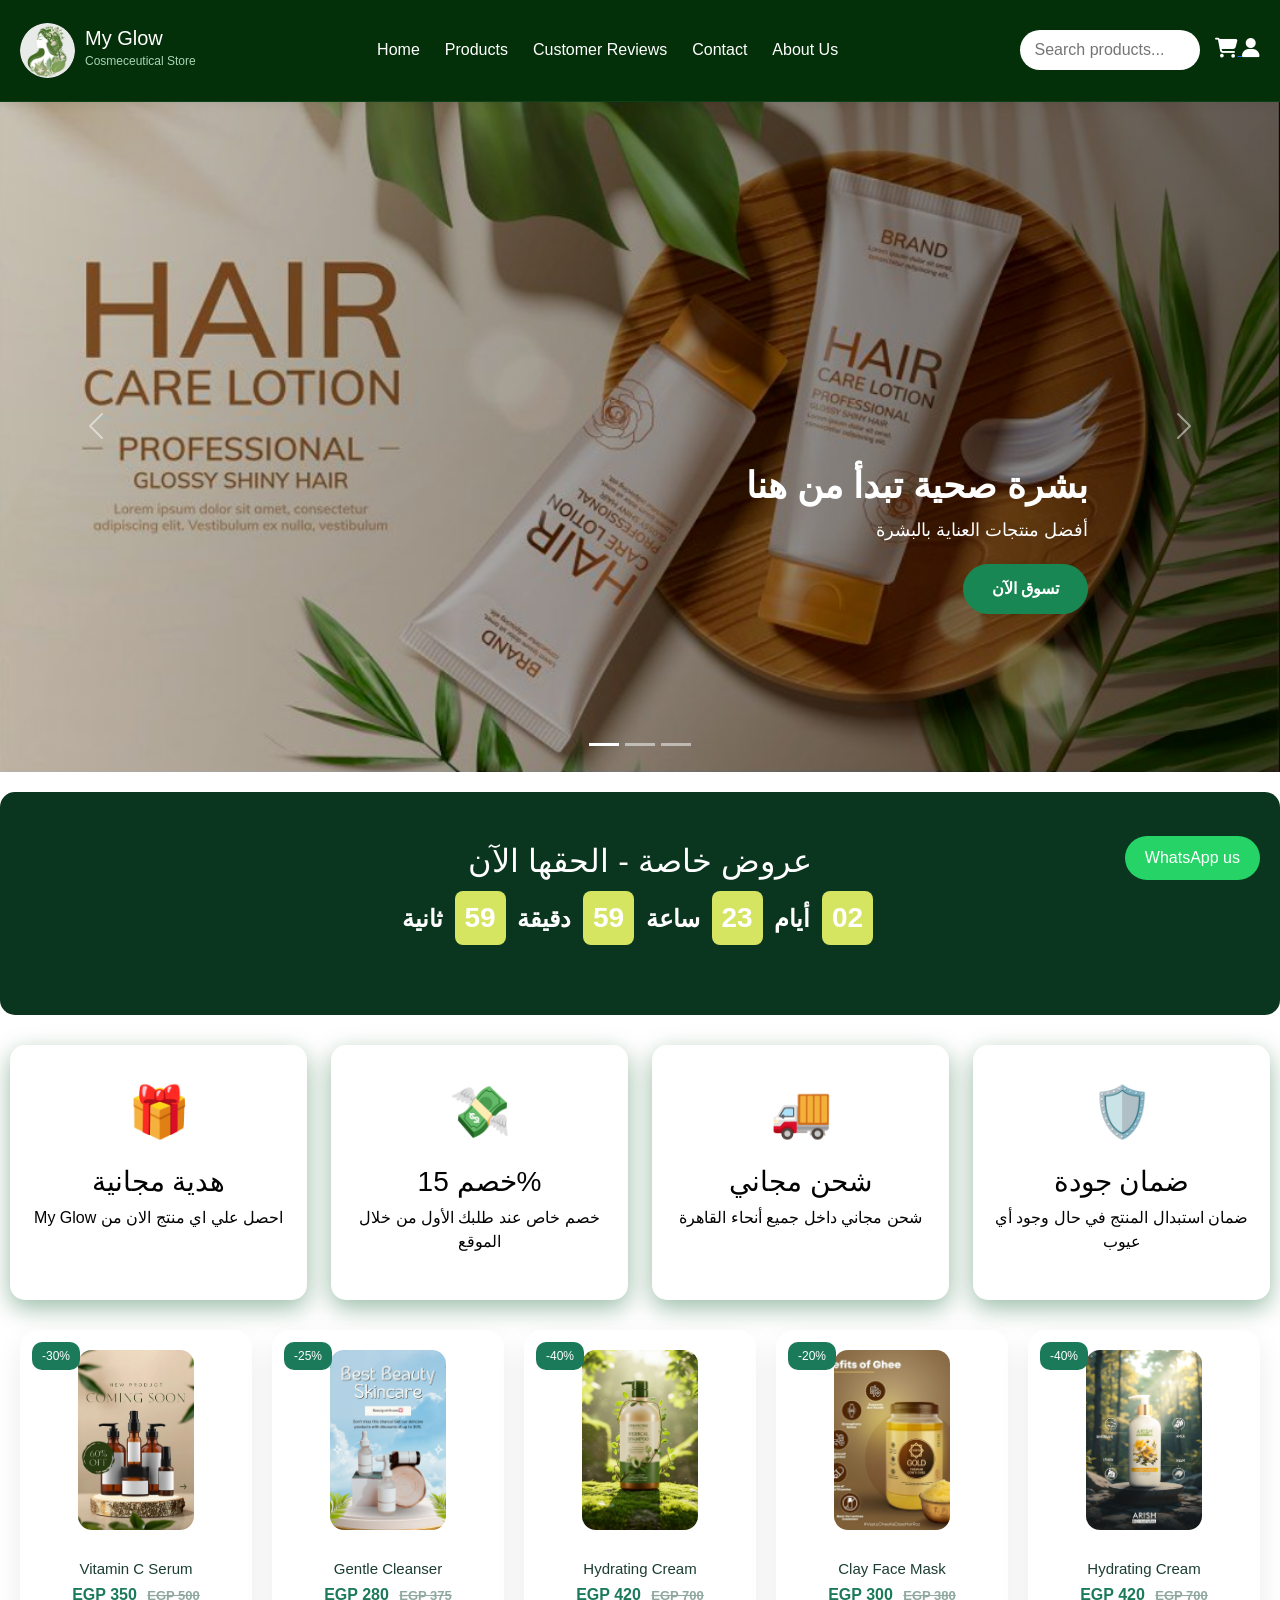
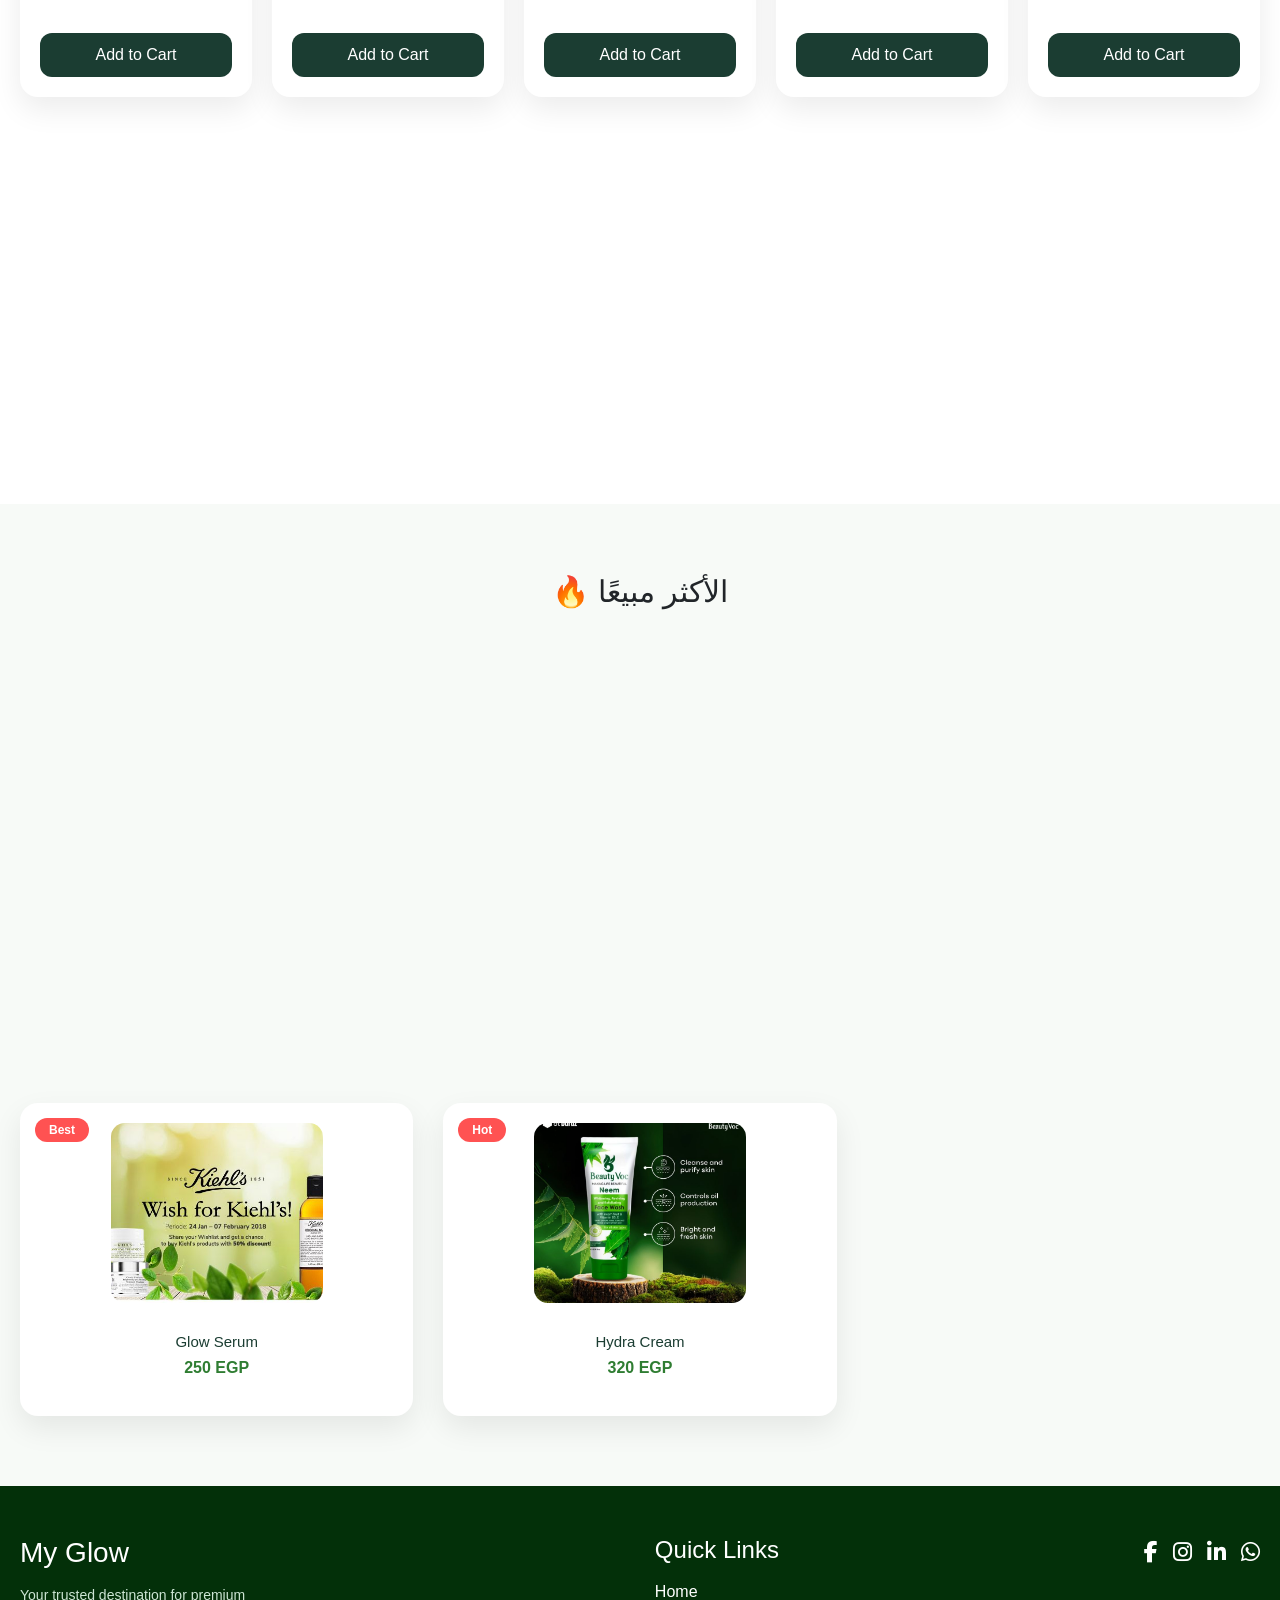
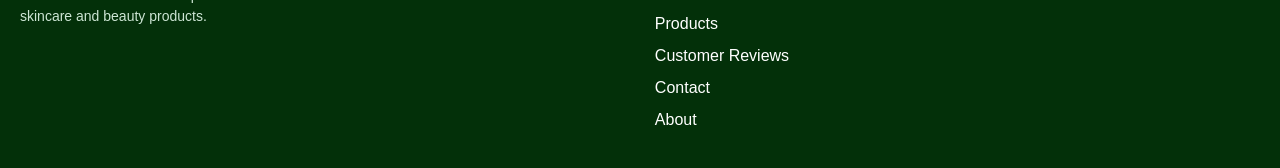
==== index.html @ b7c1fdb4 "first commit" ====
<!DOCTYPE html>
<html lang="en">

<head>
  <meta charset="UTF-8">
  <meta name="viewport" content="width=device-width, initial-scale=1.0">

  <meta name="description"
    content="My Glow Skin Care - Your ultimate guide to healthy and glowing skin. Discover the latest tips, product reviews, and natural remedies tailored for all My Glow types. Visit us now for expert advice and quality products." />

  <title> My Glow </title>
  <link rel="stylesheet" href="https://cdnjs.cloudflare.com/ajax/libs/font-awesome/6.4.0/css/all.min.css" />
  <link href="https://cdn.jsdelivr.net/npm/bootstrap@5.3.0/dist/css/bootstrap.min.css" rel="stylesheet" />
  <link href="/img/logoo.jpg" type="image/x-icon" rel="icon" />
  <link rel="stylesheet" href="Home.css">

</head>
<body>
  <header class="navbar">
  <div class="container">

    <!-- Logo -->
    <div class="logo">
      <img src="logoo.jpg" alt="Logo">

      <div class="logo-text">
        <h2>My Glow</h2>
        <span>Cosmeceutical Store</span>
      </div>
    </div>

    <!-- Menu Toggle (Mobile) -->
    <div class="menu-toggle" aria-label="Toggle Menu" role="button" tabindex="0">
      <span></span>
      <span></span>
      <span></span>
    </div>

    <!-- Menu -->
    <ul class="nav-links">
      <li><a href="index.html">Home</a></li>
      <li><a href="/pro.html">Products</a></li>
      <li><a href="/Customer.html">Customer Reviews </a></li>
      <li><a href="contact.html">Contact</a></li>
      <li><a href="about.html">About Us</a></li>
    </ul>

    <!-- Search & Icons -->
    <div class="nav-actions">
      <div class="search-box">
        <input type="text" placeholder="Search products...">
      </div>
      <div class="icons">
        <a href="/cart" aria-label="عربة الدفع">
          <i class="fas fa-shopping-cart"></i>
        </a>
        <a href="register.html" aria-label="حساب المستخدم">
          <i class="fas fa-user"></i>
        </a>
      </div>
    </div>

  </div>
</header>
  <section class="hero-slider" aria-label="عروض مميزة">
    <div id="mainSlider" class="carousel slide" data-bs-ride="carousel">

      <!-- Indicators -->
      <div class="carousel-indicators">
        <button type="button" data-bs-target="#mainSlider" data-bs-slide-to="0" class="active"></button>
        <button type="button" data-bs-target="#mainSlider" data-bs-slide-to="1"></button>
        <button type="button" data-bs-target="#mainSlider" data-bs-slide-to="2"></button>
      </div>

      <!-- Slides -->
      <div class="carousel-inner">

        <!-- Slide 1 -->
        <div class="carousel-item active">
          <img src="prs3.png" class="d-block w-100" alt="عناية بالبشرة">

          <!-- overlay -->
          <div class="overlay"></div>

          <div class="carousel-caption">
            <h2>بشرة صحية تبدأ من هنا</h2>
            <p>أفضل منتجات العناية بالبشرة</p>
            <a href="#products" class="btn btn-success">تسوق الآن</a>
          </div>
        </div>

        <!-- Slide 2 -->
        <div class="carousel-item">
          <img src="prs4.jpg" class="d-block w-100" alt="عروض سكين كير">

          <div class="overlay"></div>

          <div class="carousel-caption">
            <h2>خصومات تصل إلى 40%</h2>
            <p>لفترة محدودة</p>
            <a href="#products" class="btn btn-success">اكتشف العروض</a>
          </div>
        </div>

        <!-- Slide 3 -->
        <div class="carousel-item">
          <img src="prs6.jpg" class="d-block w-100" alt="روتين العناية">

          <div class="overlay"></div>

          <div class="carousel-caption">
            <h2>روتينك اليومي لبشرة مثالية</h2>
            <p>منتجات مختارة بعناية</p>
            <a href="#products" class="btn btn-success">ابدأ الآن</a>
          </div>
        </div>

      </div>

      <!-- Controls -->
      <button class="carousel-control-prev" type="button" data-bs-target="#mainSlider" data-bs-slide="prev">
        <span class="carousel-control-prev-icon"></span>
      </button>

      <button class="carousel-control-next" type="button" data-bs-target="#mainSlider" data-bs-slide="next">
        <span class="carousel-control-next-icon"></span>
      </button>

    </div>
  </section>


  <section class="offers-section  promo-banner" aria-label="عروض خاصة">
    <h2 class="offers-title">عروض خاصة - الحقها الآن</h2>

    <div id="countdown"
      style="text-align: center; color: #ffffff; font-weight: 700; font-size: 24px; margin-bottom: 30px;">
      <span id="days">00</span> أيام
      <span id="hours">00</span> ساعة
      <span id="minutes">00</span> دقيقة
      <span id="seconds">00</span> ثانية
    </div>
  </section>
  <section class="offers-section" aria-label="عروض خاصة">
    <div class="offers-grid">
      <div class="offer-card">
        <div class="offer-icon">🎁</div>
        <h3>هدية مجانية</h3>
        <p> My Glow احصل علي اي منتج الان من  </p>
      </div>
      <div class="offer-card">
        <div class="offer-icon">💸</div>
        <h3>خصم 15%</h3>
        <p>خصم خاص عند طلبك الأول من خلال الموقع</p>
      </div>
      <div class="offer-card">
        <div class="offer-icon">🚚</div>
        <h3>شحن مجاني</h3>
        <p>شحن مجاني داخل جميع أنحاء القاهرة</p>
      </div>
      <div class="offer-card">
        <div class="offer-icon">🛡️</div>
        <h3>ضمان جودة</h3>
        <p>ضمان استبدال المنتج في حال وجود أي عيوب </p>
      </div>
    </div>
  </section>


  <a href="https://wa.me/201007359722" class="whatsapp-btn" target="_blank">
    <span>WhatsApp us</span>
  </a>

  <section class="products-container" aria-label="المنتجات">




    <div class="product-card">
      <span class="discount">-30%</span>
      <img src="pro1.jpg" alt="Vitamin C Serum">

      <h3>Vitamin C Serum</h3>
      <p class="price">
        <span class="new">EGP 350</span>
        <span class="old">EGP 500</span>
      </p>
      <button>Add to Cart</button>
    </div>

    <div class="product-card">
      <span class="discount">-25%</span>
      <img src="pro2.jpg">
      <h3>Gentle Cleanser</h3>
      <p class="price">
        <span class="new">EGP 280</span>
        <span class="old">EGP 375</span>
      </p>
      <button>Add to Cart</button>
    </div>

    <div class="product-card">
      <span class="discount">-40%</span>
      <img src="pro3.jpg">
      <h3>Hydrating Cream</h3>
      <p class="price">
        <span class="new">EGP 420</span>
        <span class="old">EGP 700</span>
      </p>
      <button>Add to Cart</button>
    </div>

    <div class="product-card">
      <span class="discount">-20%</span>
      <img src="pro8.jpg">
      <h3>Clay Face Mask</h3>
      <p class="price">
        <span class="new">EGP 300</span>
        <span class="old">EGP 380</span>
      </p>
      <button>Add to Cart</button>
    </div>
    <div class="product-card">
      <span class="discount">-40%</span>
      <img src="pro4.jpg">
      <h3>Hydrating Cream</h3>
      <p class="price">
        <span class="new">EGP 420</span>
        <span class="old">EGP 700</span>
      </p>
      <button>Add to Cart</button>
    </div>

    <div class="product-card">
      <span class="discount">-20%</span>
      <img src="pro7.jpg">
      <h3>Clay Face Mask</h3>
      <p class="price">
        <span class="new">EGP 300</span>
        <span class="old">EGP 380</span>
      </p>
      <button>Add to Cart</button>
    </div>

  </section>

<section class="best-sellers">
  <h2>🔥 الأكثر مبيعًا</h2>

  <div class="products">
    <div class="product-card">
  <img src="b10.jpg" alt="">
  <h3>Glow Serum</h3>
  <p>250 EGP</p>
  <a href="b10.jpg" class="btn">عرض المنتج</a>
</div>
    <div class="product-card">
  <img src="h1.jpg" alt="">
  <h3>Glow Serum</h3>
  <p>250 EGP</p>
  <a href="h1.jpg" class="btn">عرض المنتج</a>
</div>

   <div class="product-card">
  <img src="m8.jpg" alt="">
  <h3>Glow Serum</h3>
  <p>250 EGP</p>
  <a href="m8.jpg" class="btn">عرض المنتج</a>
</div>


    <div class="product-card">
  <img src="h12.jpg" alt="">
  <h3>Glow Serum</h3>
  <p>250 EGP</p>
  <a href="h12.jpg" class="btn">عرض المنتج</a>
</div>


  </div>
</section>


<section class="best-sellers">
  <div class="products">
    <div class="product-card">
      <span class="badge">Best</span>
      <img src="pro11.jpg" alt="">
      <h3>Glow Serum</h3>
      <p>250 EGP</p>
      <a href="pro11.jpg" class="btn">عرض المنتج</a>
    </div>

    <div class="product-card">
      <span class="badge">Hot</span>
      <img src="pro7.jpg" alt="">
      <h3>Hydra Cream</h3>
      <p>320 EGP</p>
      <a href="pro7.jpg" class="btn">عرض المنتج</a>
    </div>

    <div class="product-card">
      <span class="badge">Top</span>
      <img src="pro2.jpg" alt="">
      <h3>Vitamin C</h3>
      <p>280 EGP</p>
      <a href="pro2.jpg" class="btn">عرض المنتج</a>
    </div>
  </div>
</section>





  <footer class="footer">
    <div class="footer-container">

      <!-- About -->
      <div class="footer-box">
        <h3>My Glow</h3>
        <p>
          Your trusted destination for premium skincare and beauty products.
        </p>
      </div>

      <!-- Links -->
      <div class="footer-box">
        <h4>Quick Links</h4>
        <ul>
          <li><a href="index.html">Home</a></li>
          <li><a href="/pro.html">Products</a></li>
          <li><a href="/Customer.html">Customer Reviews</a></li>
          <li><a href="contact.html">Contact</a></li>
                    <li><a href="about.html">About</a></li>

        </ul>
      </div>

      <!-- Social -->
      <div class="social-icons">
        <a href="https:www.facebook.com/radwa.mohamed.446924" target="_blank" aria-label="Facebook"><i
            class="fab fa-facebook-f"></i></a>
        <a href="https://www.instagram.com/radwa_mohamed0_0?igsh=MXRoOXlyYzdhdjIw" target="_blank "
          aria-label="Instagram"><i class="fab fa-instagram"></i></a>
        <a href="https://www.linkedin.com/in/radwanagy-r888" target="_blank " aria-label="LinkedIn"><i
            class="fab fa-linkedin-in"></i></a>
        <a href="https://wa.me/01007359722" target="_blank" aria-label="WhatsApp"><i class="fab fa-whatsapp"></i></a>
      </div>

    </div>

  
  </footer>

  
 
 <script src="script.js"></script>
  <script src="https://cdn.jsdelivr.net/npm/bootstrap@5.3.0/dist/js/bootstrap.bundle.min.js"></script>

</body>

</html>
---- Home.css ----
* {
    margin: 0;
    padding: 0;
    box-sizing: border-box;
    font-family: Arial, sans-serif;
}

html, body {
    height: 100%;
}

body {
    background: #fff;
    display: flex;
    flex-direction: column;
  padding-top: 80px;

}

/* ===== NAVBAR ===== */
.navbar {
    position: fixed;  /* تثبيت النافبار فوق */
     top: 0;
  left: 0;
  right: 0;
  z-index: 2000;
  width: 100%;
  background: #033009;
  border-bottom: 1px solid #0c3f18;
  box-shadow: 0 -4px 15px rgba(0, 0, 0, 0.15);


}

.container {
  max-width: 1300px;
  margin: auto;
  padding: 15px 20px;
  display: flex;
  align-items: center;
  justify-content: space-between;
}

/* LOGO */
.logo {
  display: flex;
  align-items: center;
  gap: 10px;
}

.logo img {
  width: 55px;
  filter: brightness(1);
  border-radius: 50%;
  transition: all 0.3s ease;
}

.logo img:hover {
  filter: brightness(1.2);
  transform: scale(1.1);
  cursor: pointer;
}

.logo h2 {
  font-size: 20px;
  color: #ffffff;
  line-height: 1;
  margin: 0;
}

.logo span {
  font-size: 12px;
  color: #a8d5b2;
  margin: 0;
}

/* NAV LINKS */
.nav-links {
  list-style: none;
  display: flex;
  gap: 25px;
  margin: 0;
  padding: 0;
}

.nav-links a {
  text-decoration: none;
  color: #ffffff;
  font-weight: 500;
  transition: 0.3s;
}

.nav-links a:hover {
  color: #8fd19e;
}

/* SEARCH & ICONS */
.nav-actions {
  display: flex;
  align-items: center;
  gap: 15px;
}

.search-box input {
  padding: 8px 15px;
  border-radius: 20px;
  border: none;
  outline: none;
  background: #ffffff;
  width: 180px;
}

.icons i {
  font-size: 20px;
  cursor: pointer;
  color: #ffffff;
  transition: 0.3s;
}

.icons i:hover {
  color: #8fd19e;
}

/* MENU TOGGLE (MOBILE) */
.menu-toggle {
  display: none;
  flex-direction: column;
  gap: 5px;
  cursor: pointer;
  z-index: 1001;
}

.menu-toggle span {
  width: 25px;
  height: 3px;
  background: #fff;
  border-radius: 2px;
}

/* RESPONSIVE */
@media (max-width: 768px) {
  .container {
    justify-content: space-between;
  }

  .menu-toggle {
    display: flex;
  }

  .nav-actions {
    display: none;
  }

  .nav-links {
    position: absolute;
    top: 100%;
    right: 0;
    background: #033009;
    width: 100%;
    flex-direction: column;
    align-items: center;
    gap: 20px;
    padding: 20px 0;
    display: none;
    z-index: 1000;
  }

  .nav-links.active {
    display: flex;
  }
  .hero-slider{
  margin-top: 20px;
}

}

.carousel-caption {
  z-index: 2;
  bottom: 20%;
  text-align: right;
}

.carousel-caption h2 {
  font-size: 36px;
  font-weight: 700;
}

.carousel-caption p {
  font-size: 18px;
  margin: 10px 0 20px;
}

.product-card {
  transition: transform 0.3s ease;
}

.product-card:hover {
  transform: translateY(-5px);
}


.carousel-caption .btn {
  padding: 12px 28px;
  border-radius: 30px;
  font-weight: 600;
}

.carousel-item {
  transition: transform 1s ease-in-out;
}

.carousel-item img {
  animation: zoom 8s ease-in-out infinite;
}

@keyframes zoom {
  0% { transform: scale(1); }
  100% { transform: scale(1.05); }
}


.hero-slider img {
  filter: brightness(0.95) contrast(1.05) saturate(1.1);
}


.hero-slider .carousel-item {
  position: relative;
}

.hero-slider .overlay {
  position: absolute;
  inset: 0;
  background: linear-gradient(
    to left,
    rgba(0,0,0,0.55),
    rgba(0,0,0,0.15)
  );
  z-index: 1;
}

.whatsapp-btn {
  position: fixed;
  bottom: 20px;
  right: 20px;
  background-color: #25d366;
  color: white;
  padding: 10px 20px;
  border-radius: 50px; /* عشان يبقى بيضاوي زي الصورة */
  display: flex;
  align-items: center;
  text-decoration: none;
  font-family: Arial, sans-serif;
  z-index: 999;
}


.whatsapp-btn img {
  width: 25px;
  margin-right: 10px;
}

.offers-title {
  margin: 10px;
  text-align: center;
  margin-bottom: 10px;
  color: #ffffff;
}

.offers-grid {
  margin : 10px;
  display: grid;
  grid-template-columns: repeat(auto-fit, minmax(220px, 1fr));
  gap: 24px;
}
#countdown span {
  display: inline-block;
  min-width: 45px;
  font-size: 28px;
  background: #d5e461;
  border-radius: 8px;
  padding: 6px 10px;
  margin: 0 5px;
  font-weight: 700;
  font-family: 'Cairo', sans-serif;
 
}


.offer-card {
  color: #030303;
  padding: 30px 20px;
  border-radius: 15px;
  box-shadow: 0 8px 24px rgba(2, 87, 35, 0.4);
  text-align: center;
  transition: transform 0.3s ease, box-shadow 0.3s ease;
  cursor: pointer;
}

.offer-card:hover {
  transform: translateY(-8px);
  box-shadow: 0 16px 32px rgba(2, 87, 35, 0.4);
}

.offer-icon {
  font-size: 50px;
  margin-bottom: 15px;
}



.products-container {
  display: grid;
  grid-template-columns: repeat(auto-fill, minmax(200px, 1fr));
  gap: 20px;
  padding: 20px;
}

.product-card {
  background-color: #f4f8f6;
  border-radius: 18px;
  padding: 15px;
  position: relative;
  text-align: center;
  box-shadow: 0 10px 25px rgba(0,0,0,0.15);
}

.product-card img {
  width: 100%;
  height: 180px;
  object-fit: cover;
  border-radius: 12px;
}

.product-card h3 {
  font-size: 15px;
  color: #1b3d32;
  margin: 10px 0;
}

.price .new {
  color: #1b7a5a;
  font-weight: bold;
}

.price .old {
  text-decoration: line-through;
  color: #8fa9a0;
  font-size: 13px;
  margin-left: 6px;
}

.discount {
  position: absolute;
  top: 12px;
  left: 12px;
  background-color: #1b7a5a;
  color: white;
  padding: 5px 10px;
  border-radius: 10px;
  font-size: 12px;
}

.product-card button {
  margin-top: 10px;
  background-color: #1b3d32;
  color: white;
  border: none;
  padding: 10px;
  width: 100%;
  border-radius: 12px;
  cursor: pointer;
}

.product-card button:hover {
  background-color: #145c46;
}

/* تنسيق الحاوية الكبرى */
.promo-banner {
    background-color: #0a351f; /* اللون الكحلي الغامق */
    padding: 40px 20px;
    width: 100%;
    border-radius: 15px;
    /* text-align: center; */
    direction: rtl; /* لجعل الترتيب من اليمين لليسار */
    /* max-width: 800px; */
    margin: 20px auto;
}

.best-sellers {
  padding: 60px 20px;
  background: #f9f9f9;
  text-align: center;
}

.best-sellers h2 {
  font-size: 28px;
  margin-bottom: 40px;
}

.products {
  display: grid;
  grid-template-columns: repeat(auto-fit, minmax(220px, 1fr));
  gap: 25px;
}

.product-card {
  background: #fff;
  border-radius: 16px;
  padding: 20px;
  box-shadow: 0 10px 25px rgba(0,0,0,0.08);
  transition: transform 0.4s ease, box-shadow 0.4s ease;
  opacity: 0;
  transform: translateY(40px);
}

.product-card img {
  width: 50%;
  border-radius: 12px;
  margin-bottom: 15px;
}

.product-card:hover {
  transform: translateY(-10px) scale(1.03);
  box-shadow: 0 20px 40px rgba(0,0,0,0.15);
}

.product-card.show {
  opacity: 1;
  transform: translateY(0);
}

.best-sellers {
  padding: 70px 20px;
  background: #f7faf7;
  text-align: center;
}

.best-sellers h2 {
  font-size: 30px;
  margin-bottom: 40px;
}

.products {
  display: grid;
  grid-template-columns: repeat(auto-fit, minmax(230px, 1fr));
  gap: 30px;
}

.product-card {
  position: relative;
  background: #fff;
  padding: 20px;
  border-radius: 18px;
  box-shadow: 0 12px 30px rgba(0,0,0,0.08);
  transition: 0.4s ease;
  transform-style: preserve-3d;

  opacity: 0;
  transform: translateY(40px);
}

/* دخول تدريجي */
.product-card.show {
  opacity: 1;
  transform: translateY(0);
}

/* الهفر */
.product-card:hover {
  transform: translateY(-15px) rotateX(6deg);
  box-shadow: 0 25px 50px rgba(0,0,0,0.15);
}

/* الصورة */
.product-card img {
  width: 60%;
  border-radius: 14px;
  transition: 0.5s ease;
}

.product-card:hover img {
  transform: scale(1.12);
}

/* العناوين */
.product-card h3 {
  margin: 15px 0 5px;
}

.product-card p {
  font-weight: bold;
  color: #2f7d32;
}

/* زرار */
.product-card .btn {
  position: absolute;
  bottom: -60px;
  left: 50%;
  transform: translateX(-50%);
  background: #2f7d32;
  color: #fff;
  padding: 10px 22px;
  border-radius: 30px;
  text-decoration: none;
  font-size: 14px;
  opacity: 0;
  transition: 0.4s ease;
}

.product-card:hover .btn {
  bottom: 20px;
  opacity: 1;
}

/* Badge */
.badge {
  position: absolute;
  top: 15px;
  left: 15px;
  background: #ff5252;
  color: #fff;
  padding: 6px 14px;
  border-radius: 20px;
  font-size: 12px;
  animation: pulse 1.6s infinite;
}

@keyframes pulse {
  0% { transform: scale(1); }
  50% { transform: scale(1.1); }
  100% { transform: scale(1); }
}


/* ===== FOOTER ===== */
.footer {
    background: #033009;
    color: #fff;
    padding: 50px 20px 20px;
    margin-top: auto;
}

.footer-container {
    max-width: 1300px;
    margin: auto;
    display: flex;
    justify-content: space-between;
    flex-wrap: wrap;
    gap: 30px;
}

.footer-box h3,
.footer-box h4 {
    margin-bottom: 15px;
    color: #ffffff;
}

.footer-box p {
    color: #cde5d4;
    font-size: 14px;
    max-width: 280px;
}

.footer-box ul {
    list-style: none;
    padding: 0;
}

.footer-box ul li {
    margin-bottom: 8px;
}

.footer-box ul li a {
    text-decoration: none;
    color: #ffffff;
    transition: 0.3s;
}

.footer-box ul li a:hover {
    color: #8fd19e;
}

.social-icons {
    display: flex;
    gap: 15px;
}

.social-icons a {
    font-size: 22px;
    color: #ffffff;
    transition: 0.3s;
}

.social-icons a:hover {
    color: #8fd19e;
}

.footer-bottom {
    text-align: center;
    margin-top: 30px;
    padding-top: 15px;
    border-top: 1px solid #0e4a1f;
    font-size: 14px;
    color: #cde5d4;
}
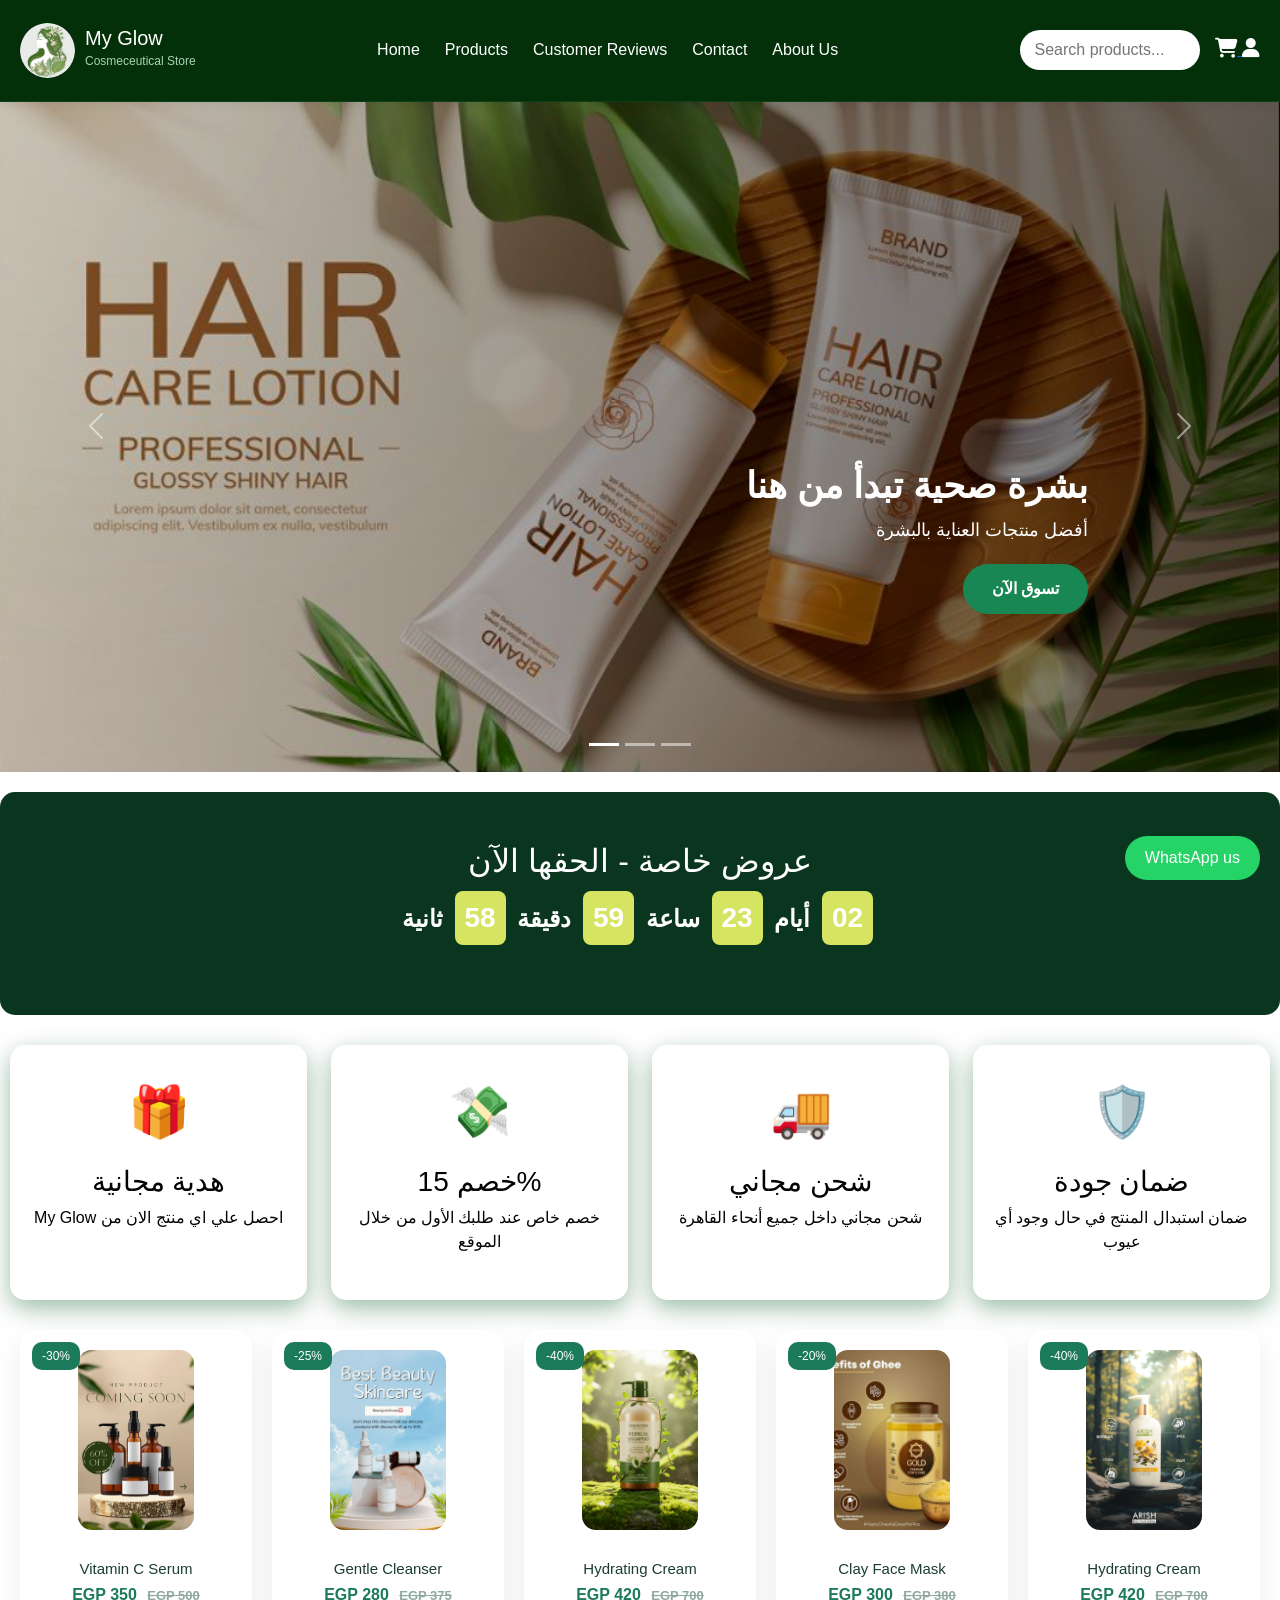
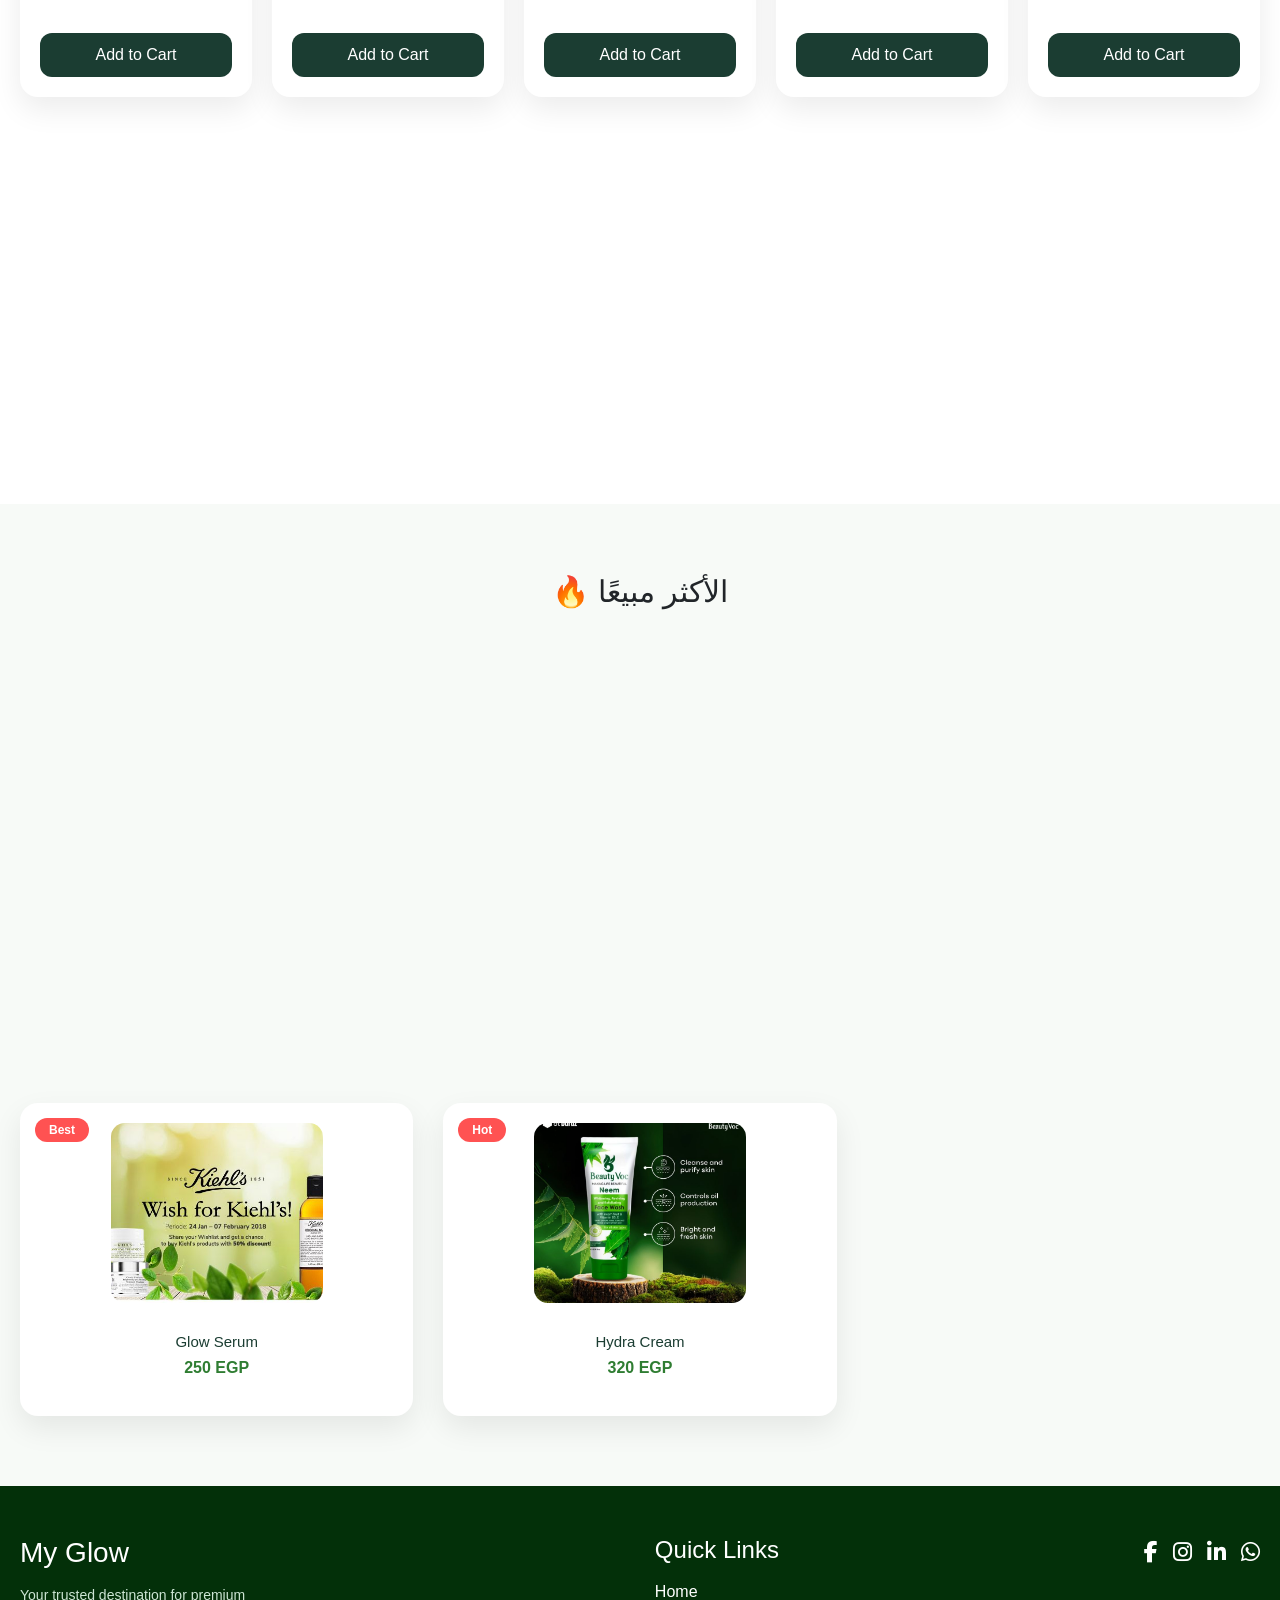
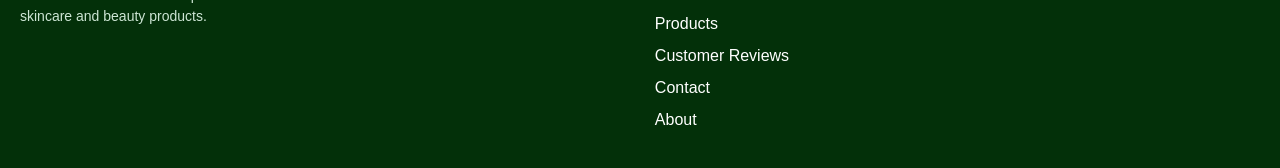
==== commit 6af74349: "myglow" ====
--- a/index.html
+++ b/index.html
@@ -39,8 +39,8 @@
     <!-- Menu -->
     <ul class="nav-links">
       <li><a href="index.html">Home</a></li>
-      <li><a href="/pro.html">Products</a></li>
-      <li><a href="/Customer.html">Customer Reviews </a></li>
+      <li><a href="pro.html">Products</a></li>
+      <li><a href="Customer.html">Customer Reviews </a></li>
       <li><a href="contact.html">Contact</a></li>
       <li><a href="about.html">About Us</a></li>
     </ul>
@@ -329,8 +329,8 @@
         <h4>Quick Links</h4>
         <ul>
           <li><a href="index.html">Home</a></li>
-          <li><a href="/pro.html">Products</a></li>
-          <li><a href="/Customer.html">Customer Reviews</a></li>
+          <li><a href="pro.html">Products</a></li>
+          <li><a href="Customer.html">Customer Reviews</a></li>
           <li><a href="contact.html">Contact</a></li>
                     <li><a href="about.html">About</a></li>
 
